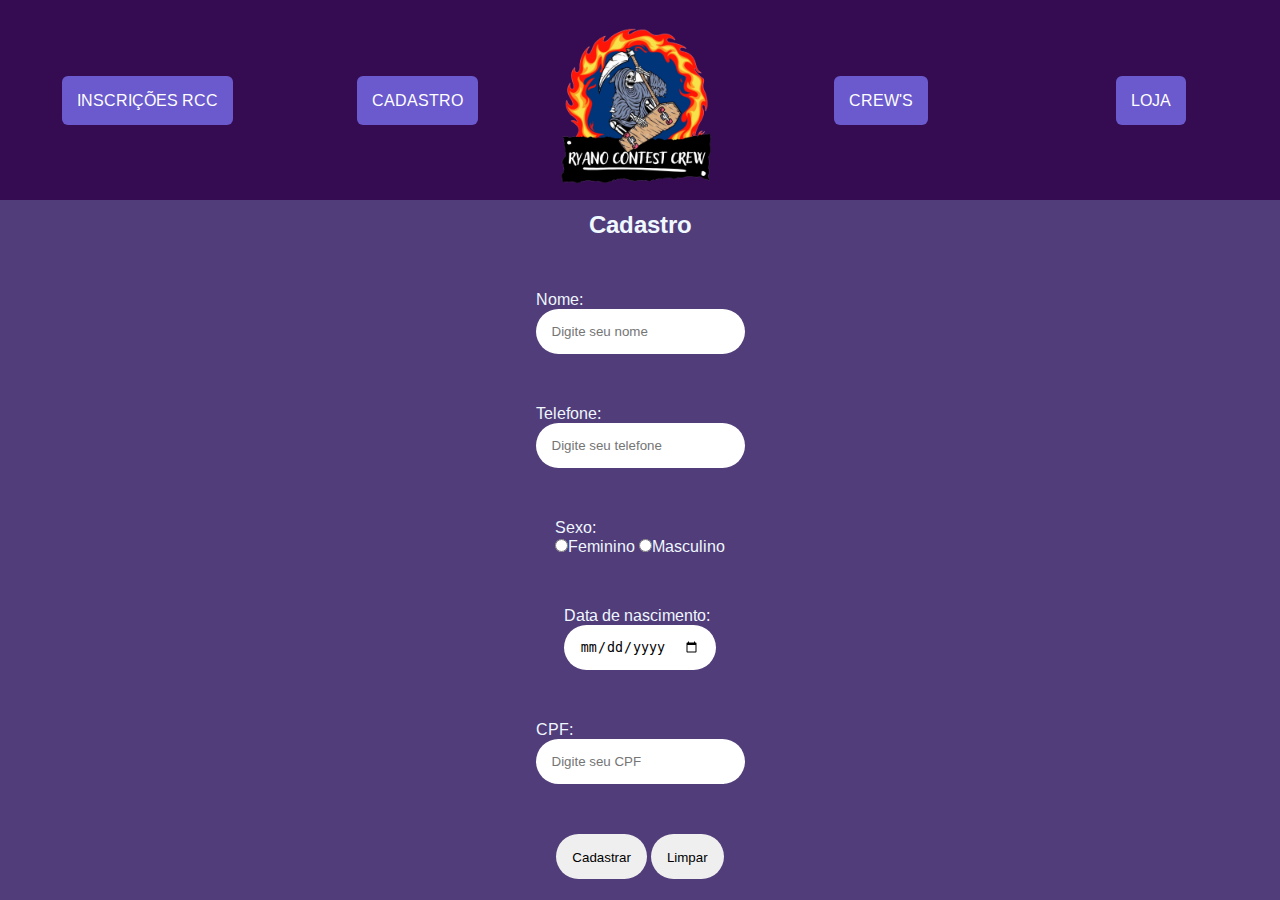
==== cadastro.htm @ fb2b5a4a "Add files via upload" ====
<!DOCTYPE html>
<html>
    <head><title>RYANO CONTEST CREW</title>
    <link rel="stylesheet" href="cadastro.css"/>
    <link rel="preconnect" href="https://fonts.googleapis.com">
<link rel="preconnect" href="https://fonts.gstatic.com" crossorigin>
<link href="https://fonts.googleapis.com/css2?family=Arimo:wght@600&display=swap" rel="stylesheet">
<link href="https://fonts.cdnfonts.com/css/pixo-reto-sp" rel="stylesheet">
<link rel="preconnect" href="https://fonts.googleapis.com">
<link rel="preconnect" href="https://fonts.gstatic.com" crossorigin>
<link href="https://fonts.googleapis.com/css2?family=Creepster&display=swap" rel="stylesheet">
<link rel="preconnect" href="https://fonts.googleapis.com">
<link rel="preconnect" href="https://fonts.gstatic.com" crossorigin>
<link href="https://fonts.googleapis.com/css2?family=Creepster&family=Inconsolata:wght@500&display=swap" rel="stylesheet">
                
    </head>
<body>
 
   <div class="navcontainer">

        <div class="navlinks">
            <a href="index.htm">INSCRIÇÕES RCC</a>
			<a href="cadastro.htm"> CADASTRO </a>
            
        </div>

        <div class="navlogo">
            <img src="imagem/logo.png">
        </div>

        <div class="navlinks">
            <a href="index.htm">CREW'S</a>
            <a href="home.htm">LOJA</a>
        </div>


    </div>

 
 <form action="cad_prof.php" method="post">
                          
                                <h2>Cadastro</h2>

                                <div class="field_input">
                                    <p>Nome:</p>
                                    <input type="text" name="nome" placeholder="Digite seu nome">
                                </div>

                                <div class="field_input">
                                    <p>Telefone:</p>
                                    <input type="text" name="fone" placeholder="Digite seu telefone">
                                </div>

                                <div class="field_input">
                                    <p>Sexo:</p>
                                    <input type="radio" name="sexo" value="fem">Feminino
                                    <input type="radio" name="sexo" value="masc">Masculino
                                </div>

                                <div class="field_input">
                                    <p>Data de nascimento:</p>
                                    <input type="date" name="dn" placeholder="Ano-mês-dia">
                                </div>

                                <div class="field_input">
                                    <p>CPF:</p>
                                    <input type="text" name="cpf" placeholder="Digite seu CPF">
                                </div>

                                <div class="btn">
                                    <input type="submit" value="Cadastrar">
                                    <input type="reset" value="Limpar">
                                </div>
                            
                        </form>
						</body>
						</html>
---- cadastro.css ----
*{
    margin: 0;
    padding: 0;
    box-sizing: border-box;
}

body{
    background-image: url(imagem/fundo.jpg);
    font-family: 'Segoe UI', Tahoma, Geneva, Verdana, sans-serif;
}

.container{
    width: 100%;
    display: flex;
    flex-direction: column;
    gap: 30px;
}

.titulo_container{
    display: flex;
    justify-content: center;
    width: 100%;
}

.titulo_container img{
    height: 100px;
}

.leftaside_container{
    background-color: aliceblue;
    display: flex;
    justify-content: center;
    align-items: center;
    width: 100%;
    padding: 10px;
    font-size: 17px;
}

.leftaside_content{
    display: flex;
    flex-direction: column;
    align-items: center;
    gap: 25px;
}

.leftaside_content > a{
    text-decoration: none;
    height: 25px;
    color: rgb(31, 36, 39);
    
}

.leftaside_content > a:hover{
    border-bottom: 1px solid black;
}

.activated{
    border-bottom: 1px solid black;
}

.main_content{
    display: flex;
    flex-direction: row;
    justify-content: center;
    align-items: center;
    margin-bottom: 30px;
}

.conteudo_content{
    display: flex;
    align-items: center;
    justify-content: center;
}

.conteudo_content > img{
    height: 365px;
}

.publi_container{
    display: flex;
    justify-content: flex-end;
}

.publi_content{
    display: flex;
    flex-direction: column;
}

.publi_content > img{
    height: 90px;
}

.footer_container{
    width: 100%;
}

.footer_container > img{
    width: 100%;
    height: 200px;
}

/*Cadastro de professores e alunos*/

.conteudo_container{
    height: auto;
    width: 900px;
    padding: 20px;
    background-color: white;
}

.conteudo_content{
    display: flex;
    flex-direction: column;
    gap: 20px;
}

.conteudo_content > h2{
    font-size: 2rem;
}

h1{
    color: rgb(209, 124, 14);
    font-family: 'Pixo Reto SP', sans-serif;
    font-size: 65px;                                            
}

body{
    background-color: #513D7A;
    font-family: 'Arimo', sans-serif;
    color:aliceblue;
    margin: 00px;
}

.logo{
    background-color: #350C52;
    width: 100%;
    display: flex;
    justify-content: center;
}
.navcontainer{
    width: 100%;
    background-color: #350C52;
    display: flex;
    align-items: center;
    justify-content: center;
}
.navlogo{
    display: flex;
    align-items: center;
    justify-content: center;
}
.navlogo img{
    width: 200px;
    height: 200px;
}
.navlinks{
    display: flex;
    align-items: center;
    justify-content: space-around;
    width: 100%;
    
}

.navlinks a:hover{
	transition: .4s ease-in-out;
    opacity: 0.2;
	
}

a{
	background: #6A5ACD; 
    border-radius: 6px;  
	padding: 15px; 
	cursor: pointer; 
	color: #fff;
	border: none; 
	font-size: 16px;
	text-decoration: none;
}

form {
    display: flex;
    align-items: center;
    justify-content: center;
    flex-direction:column;
	gap:50px;
	padding: 10px;

}


form input[type=text]{
	width:100%;
	height:5vh;
	transition-duration: 1.2s;
	border-radius: 60px;
	border: none;
	padding: 16px;
	box-sizing: border-box;
}


form input[type=text]:focus{
	border: none;
	border: 1px solid white;
	outline: none;
	background-color: #A599B9;
	
	
}

form input[type=date]{
	width:90wv;
	height:5vh;
	transition-duration: 1.2s;
	border-radius: 60px;
	border: none;
	padding: 16px;
	box-sizing: border-box;
}


form input[type=date]:focus{
	border: none;
	border: 1px solid white;
	outline: none;
	background-color: #A599B9;
	
	
}


form input[type=reset]{
	width:90wv;
	height:5vh;
	transition-duration: 1.2s;
	border-radius: 60px;
	border: none;
	padding: 16px;
	box-sizing: border-box;
}

form input[type=reset]:focus{
	border: none;
	border: 1px solid white;
	outline: none;
	background-color: #A599B9;
}


form input[type=submit]{
	width:90wv;
	height:5vh;
	transition-duration: 1.2s;
	border-radius: 60px;
	border: none;
	padding: 16px;
	box-sizing: border-box;
}

form input[type=submit]:focus{
	border: none;
	border: 1px solid white;
	outline: none;
	background-color: #A599B9;
}
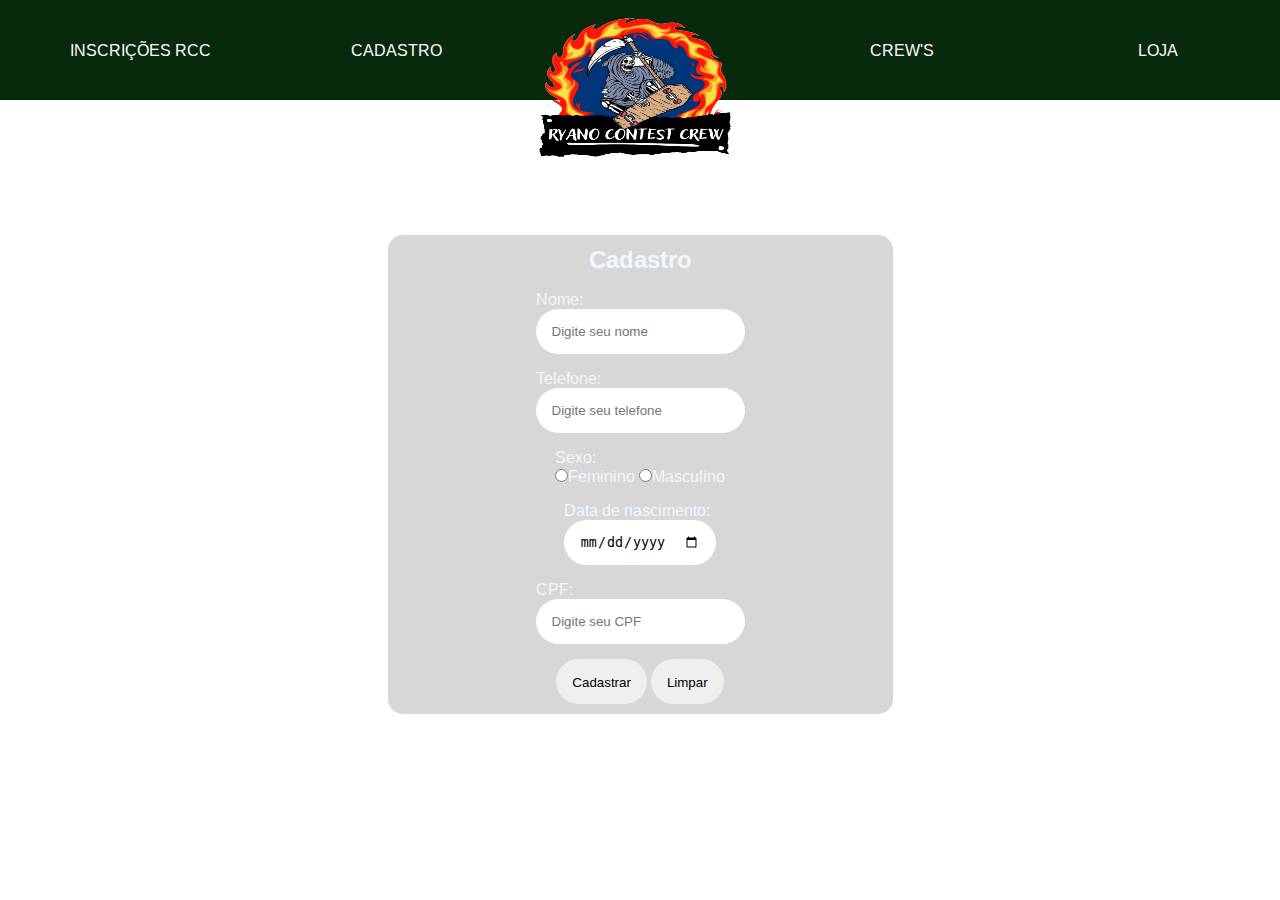
==== commit 9498b4d7: "Add files via upload" ====
--- a/cadastro.htm
+++ b/cadastro.htm
@@ -1,27 +1,31 @@
- <!DOCTYPE html>
+<!DOCTYPE html>
 <html>
-    <head><title>RYANO CONTEST CREW</title>
-    <link rel="stylesheet" href="cadastro.css"/>
+
+<head>
+    <title>RYANO CONTEST CREW</title>
+    <link rel="stylesheet" href="cadastro.css" />
     <link rel="preconnect" href="https://fonts.googleapis.com">
-<link rel="preconnect" href="https://fonts.gstatic.com" crossorigin>
-<link href="https://fonts.googleapis.com/css2?family=Arimo:wght@600&display=swap" rel="stylesheet">
-<link href="https://fonts.cdnfonts.com/css/pixo-reto-sp" rel="stylesheet">
-<link rel="preconnect" href="https://fonts.googleapis.com">
-<link rel="preconnect" href="https://fonts.gstatic.com" crossorigin>
-<link href="https://fonts.googleapis.com/css2?family=Creepster&display=swap" rel="stylesheet">
-<link rel="preconnect" href="https://fonts.googleapis.com">
-<link rel="preconnect" href="https://fonts.gstatic.com" crossorigin>
-<link href="https://fonts.googleapis.com/css2?family=Creepster&family=Inconsolata:wght@500&display=swap" rel="stylesheet">
-                
-    </head>
+    <link rel="preconnect" href="https://fonts.gstatic.com" crossorigin>
+    <link href="https://fonts.googleapis.com/css2?family=Arimo:wght@600&display=swap" rel="stylesheet">
+    <link href="https://fonts.cdnfonts.com/css/pixo-reto-sp" rel="stylesheet">
+    <link rel="preconnect" href="https://fonts.googleapis.com">
+    <link rel="preconnect" href="https://fonts.gstatic.com" crossorigin>
+    <link href="https://fonts.googleapis.com/css2?family=Creepster&display=swap" rel="stylesheet">
+    <link rel="preconnect" href="https://fonts.googleapis.com">
+    <link rel="preconnect" href="https://fonts.gstatic.com" crossorigin>
+    <link href="https://fonts.googleapis.com/css2?family=Creepster&family=Inconsolata:wght@500&display=swap"
+        rel="stylesheet">
+
+</head>
+
 <body>
- 
-   <div class="navcontainer">
+
+    <div class="navcontainer">
 
         <div class="navlinks">
             <a href="index.htm">INSCRIÇÕES RCC</a>
-			<a href="cadastro.htm"> CADASTRO </a>
-            
+            <a href="cadastro.htm"> CADASTRO </a>
+
         </div>
 
         <div class="navlogo">
@@ -36,42 +40,47 @@
 
     </div>
 
- 
- <form action="cad_prof.php" method="post">
-                          
-                                <h2>Cadastro</h2>
 
-                                <div class="field_input">
-                                    <p>Nome:</p>
-                                    <input type="text" name="nome" placeholder="Digite seu nome">
-                                </div>
 
-                                <div class="field_input">
-                                    <p>Telefone:</p>
-                                    <input type="text" name="fone" placeholder="Digite seu telefone">
-                                </div>
+    <div class="container">
+        <form action="cad_prof.php" method="post">
 
-                                <div class="field_input">
-                                    <p>Sexo:</p>
-                                    <input type="radio" name="sexo" value="fem">Feminino
-                                    <input type="radio" name="sexo" value="masc">Masculino
-                                </div>
+            <h2>Cadastro</h2>
 
-                                <div class="field_input">
-                                    <p>Data de nascimento:</p>
-                                    <input type="date" name="dn" placeholder="Ano-mês-dia">
-                                </div>
+            <div class="field_input">
+                <p>Nome:</p>
+                <input type="text" name="nome" placeholder="Digite seu nome">
+            </div>
 
-                                <div class="field_input">
-                                    <p>CPF:</p>
-                                    <input type="text" name="cpf" placeholder="Digite seu CPF">
-                                </div>
+            <div class="field_input">
+                <p>Telefone:</p>
+                <input type="text" name="fone" placeholder="Digite seu telefone">
+            </div>
 
-                                <div class="btn">
-                                    <input type="submit" value="Cadastrar">
-                                    <input type="reset" value="Limpar">
-                                </div>
-                            
-                        </form>
-						</body>
-						</html>+            <div class="field_input">
+                <p>Sexo:</p>
+                <input type="radio" name="sexo" value="fem">Feminino
+                <input type="radio" name="sexo" value="masc">Masculino
+            </div>
+
+            <div class="field_input">
+                <p>Data de nascimento:</p>
+                <input type="date" name="dn" placeholder="Ano-mês-dia">
+            </div>
+
+            <div class="field_input">
+                <p>CPF:</p>
+                <input type="text" name="cpf" placeholder="Digite seu CPF">
+            </div>
+
+            <div class="btn">
+                <input type="submit" value="Cadastrar">
+                <input type="reset" value="Limpar">
+            </div>
+
+        </form>
+    </div>
+
+</body>
+
+</html>--- a/cadastro.css
+++ b/cadastro.css
@@ -5,144 +5,34 @@
 }
 
 body{
-    background-image: url(imagem/fundo.jpg);
-    font-family: 'Segoe UI', Tahoma, Geneva, Verdana, sans-serif;
+    background-image: url(imagem/fundocadastro.jpg);
+    font-family: 'Arimo', sans-serif;
+    color:aliceblue;
 }
 
 .container{
-    width: 100%;
-    display: flex;
-    flex-direction: column;
-    gap: 30px;
-}
-
-.titulo_container{
-    display: flex;
-    justify-content: center;
-    width: 100%;
-}
-
-.titulo_container img{
-    height: 100px;
-}
-
-.leftaside_container{
-    background-color: aliceblue;
     display: flex;
     justify-content: center;
     align-items: center;
-    width: 100%;
-    padding: 10px;
-    font-size: 17px;
+    flex-direction: column;
+    padding: 15vh;
 }
 
-.leftaside_content{
-    display: flex;
-    flex-direction: column;
-    align-items: center;
-    gap: 25px;
-}
 
-.leftaside_content > a{
-    text-decoration: none;
-    height: 25px;
-    color: rgb(31, 36, 39);
-    
-}
-
-.leftaside_content > a:hover{
-    border-bottom: 1px solid black;
-}
-
-.activated{
-    border-bottom: 1px solid black;
-}
-
-.main_content{
-    display: flex;
-    flex-direction: row;
-    justify-content: center;
-    align-items: center;
-    margin-bottom: 30px;
-}
-
-.conteudo_content{
-    display: flex;
-    align-items: center;
-    justify-content: center;
-}
-
-.conteudo_content > img{
-    height: 365px;
-}
-
-.publi_container{
-    display: flex;
-    justify-content: flex-end;
-}
-
-.publi_content{
-    display: flex;
-    flex-direction: column;
-}
-
-.publi_content > img{
-    height: 90px;
-}
-
-.footer_container{
-    width: 100%;
-}
-
-.footer_container > img{
-    width: 100%;
-    height: 200px;
-}
-
-/*Cadastro de professores e alunos*/
-
-.conteudo_container{
-    height: auto;
-    width: 900px;
-    padding: 20px;
-    background-color: white;
-}
-
-.conteudo_content{
-    display: flex;
-    flex-direction: column;
-    gap: 20px;
-}
-
-.conteudo_content > h2{
-    font-size: 2rem;
-}
-
-h1{
-    color: rgb(209, 124, 14);
-    font-family: 'Pixo Reto SP', sans-serif;
-    font-size: 65px;                                            
-}
-
-body{
-    background-color: #513D7A;
-    font-family: 'Arimo', sans-serif;
-    color:aliceblue;
-    margin: 00px;
-}
 
 .logo{
-    background-color: #350C52;
+    background-color: #05250a;
     width: 100%;
     display: flex;
     justify-content: center;
 }
 .navcontainer{
     width: 100%;
-    background-color: #350C52;
+    background-color: #07290c;
     display: flex;
     align-items: center;
     justify-content: center;
+    height: 100px;
 }
 .navlogo{
     display: flex;
@@ -150,8 +40,9 @@
     justify-content: center;
 }
 .navlogo img{
-    width: 200px;
-    height: 200px;
+    width: 20vw;
+    height: 20vh;
+    margin-top: 7vh;
 }
 .navlinks{
     display: flex;
@@ -163,19 +54,20 @@
 
 .navlinks a:hover{
 	transition: .4s ease-in-out;
-    opacity: 0.2;
-	
+    box-shadow: inset 0px -3px 0px 0px rgb(0, 168, 0);
+    color: rgb(0, 168, 0);
 }
 
 a{
-	background: #6A5ACD; 
-    border-radius: 6px;  
 	padding: 15px; 
 	cursor: pointer; 
 	color: #fff;
-	border: none; 
 	font-size: 16px;
 	text-decoration: none;
+    display: flex;
+    align-items: center;
+    justify-content: center;
+    height: 100%;
 }
 
 form {
@@ -183,8 +75,11 @@
     align-items: center;
     justify-content: center;
     flex-direction:column;
-	gap:50px;
+	gap:15px;
 	padding: 10px;
+    width: 50%;
+    background-color: rgba(175, 175, 175, 0.507);
+    border-radius: 15px;
 
 }
 
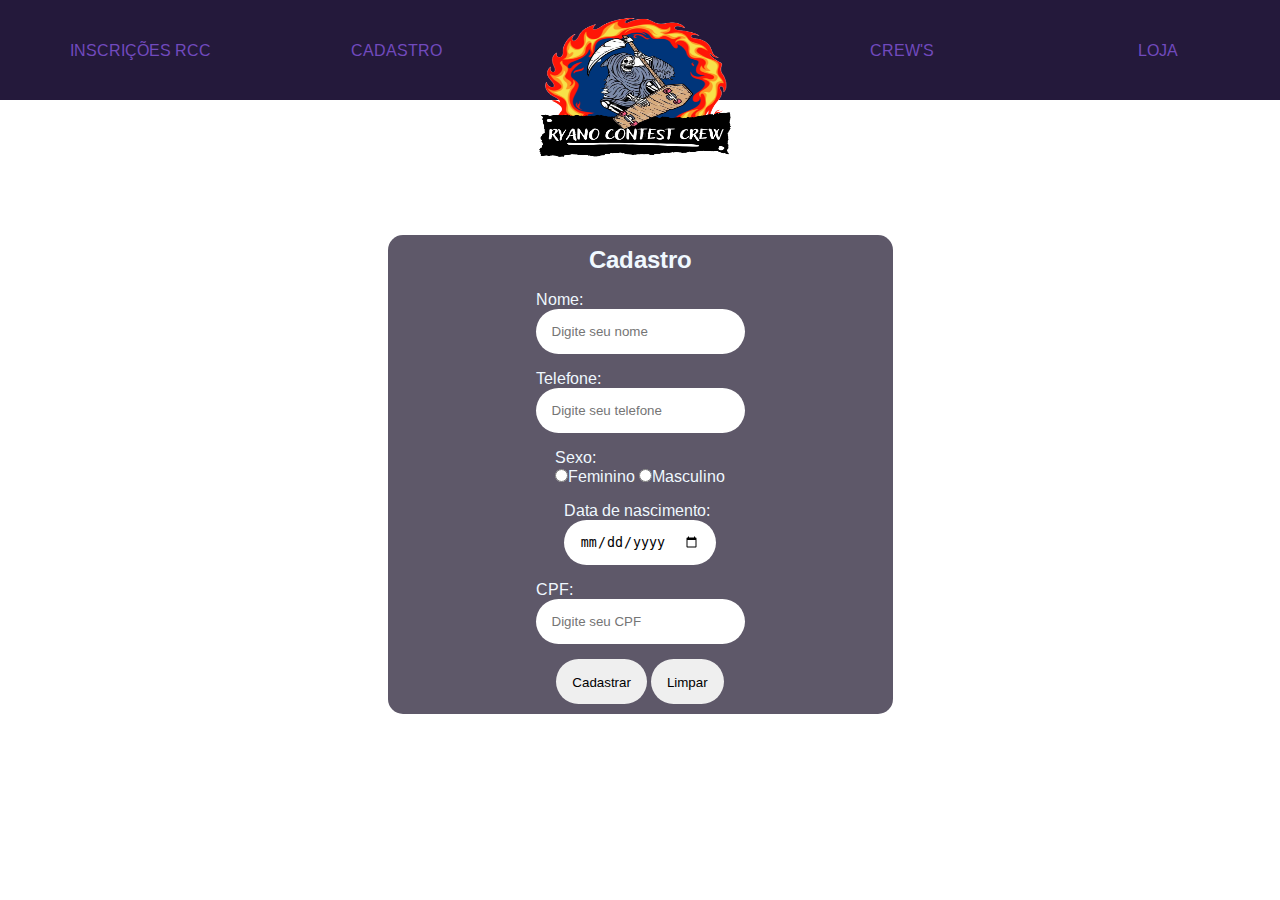
==== commit dc8d7307: "Add files via upload" ====
--- a/cadastro.htm
+++ b/cadastro.htm
@@ -43,7 +43,7 @@
 
 
     <div class="container">
-        <form action="cad_prof.php" method="post">
+        <form action="cadastro_pessoa.php" method="post">
 
             <h2>Cadastro</h2>
 
@@ -54,7 +54,7 @@
 
             <div class="field_input">
                 <p>Telefone:</p>
-                <input type="text" name="fone" placeholder="Digite seu telefone">
+                <input type="text" name="telefone" placeholder="Digite seu telefone">
             </div>
 
             <div class="field_input">
--- a/cadastro.css
+++ b/cadastro.css
@@ -8,6 +8,7 @@
     background-image: url(imagem/fundocadastro.jpg);
     font-family: 'Arimo', sans-serif;
     color:aliceblue;
+	margin: 0;
 }
 
 .container{
@@ -28,7 +29,7 @@
 }
 .navcontainer{
     width: 100%;
-    background-color: #07290c;
+    background-color: #24193b;
     display: flex;
     align-items: center;
     justify-content: center;
@@ -54,20 +55,18 @@
 
 .navlinks a:hover{
 	transition: .4s ease-in-out;
-    box-shadow: inset 0px -3px 0px 0px rgb(0, 168, 0);
-    color: rgb(0, 168, 0);
+    box-shadow: inset 0px -3px 0px 0px #513D7A;
+    color: #5a4488;
 }
 
 a{
 	padding: 15px; 
 	cursor: pointer; 
 	color: #fff;
+	border: none; 
 	font-size: 16px;
 	text-decoration: none;
-    display: flex;
-    align-items: center;
-    justify-content: center;
-    height: 100%;
+    color:#714abe;
 }
 
 form {
@@ -78,7 +77,7 @@
 	gap:15px;
 	padding: 10px;
     width: 50%;
-    background-color: rgba(175, 175, 175, 0.507);
+    background-color: rgba(21, 11, 37, 0.685);
     border-radius: 15px;
 
 }
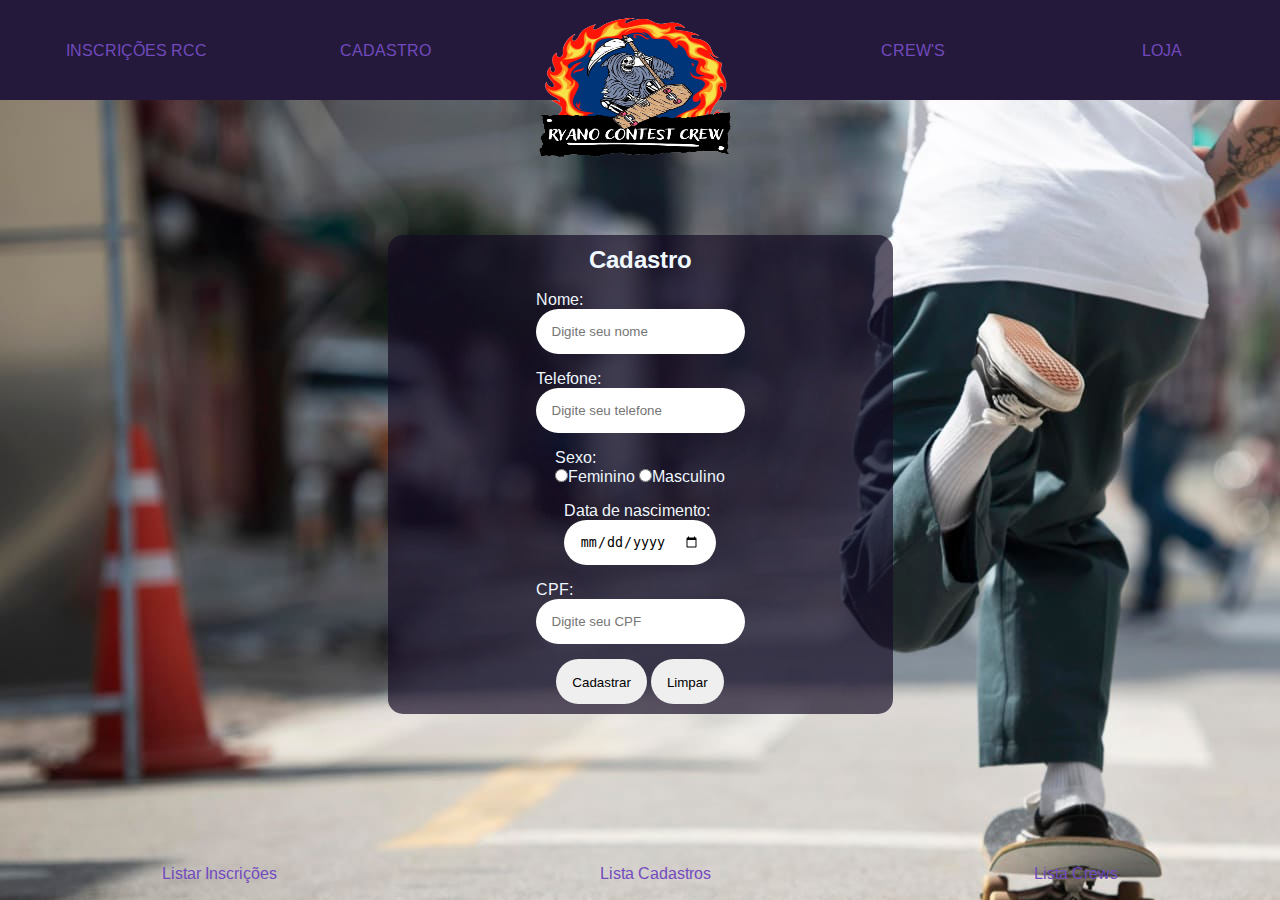
==== commit e68d78fb: "Add files via upload" ====
--- a/cadastro.htm
+++ b/cadastro.htm
@@ -15,6 +15,7 @@
     <link rel="preconnect" href="https://fonts.gstatic.com" crossorigin>
     <link href="https://fonts.googleapis.com/css2?family=Creepster&family=Inconsolata:wght@500&display=swap"
         rel="stylesheet">
+        <meta charset="utf-8">
 
 </head>
 
@@ -28,12 +29,14 @@
 
         </div>
 
+        <a href="index.htm">
         <div class="navlogo">
             <img src="imagem/logo.png">
         </div>
+        </a>
 
         <div class="navlinks">
-            <a href="index.htm">CREW'S</a>
+            <a href="crew.htm">CREW'S</a>
             <a href="home.htm">LOJA</a>
         </div>
 
@@ -59,8 +62,8 @@
 
             <div class="field_input">
                 <p>Sexo:</p>
-                <input type="radio" name="sexo" value="fem">Feminino
-                <input type="radio" name="sexo" value="masc">Masculino
+                <input type="radio" name="sexo" value="Feminino">Feminino
+                <input type="radio" name="sexo" value="Masculino">Masculino
             </div>
 
             <div class="field_input">
@@ -81,6 +84,13 @@
         </form>
     </div>
 
+    <div class="navlinks">
+        <a href="listar_inscricoes.htm">Listar Inscrições</a>
+        <a href="listar_cadastro.php"> Lista Cadastros </a>
+        <a href="listar_crew.php"> Lista Crews </a>
+        
+    </div>
+
 </body>
 
 </html>--- a/cadastro.css
+++ b/cadastro.css
@@ -18,8 +18,6 @@
     flex-direction: column;
     padding: 15vh;
 }
-
-
 
 .logo{
     background-color: #05250a;
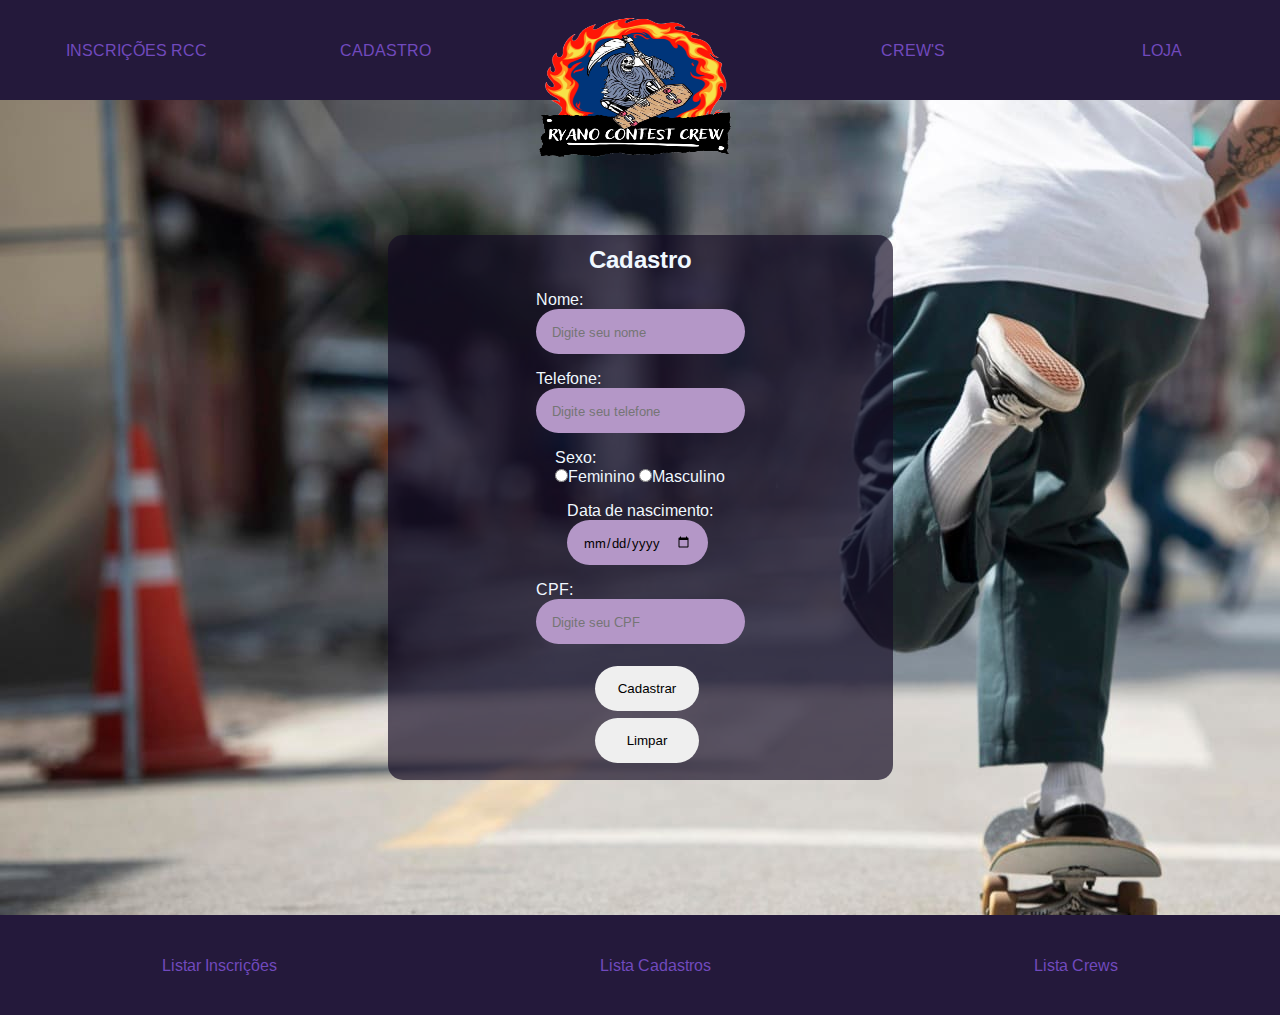
==== commit c675dae6: "Add files via upload" ====
--- a/cadastro.htm
+++ b/cadastro.htm
@@ -77,18 +77,22 @@
             </div>
 
             <div class="btn">
-                <input type="submit" value="Cadastrar">
-                <input type="reset" value="Limpar">
+                <button type="submit" >Cadastrar</button> 
+                <button type="submit" >Limpar</button> 
             </div>
 
         </form>
     </div>
+    <div class="navcontainer">
 
-    <div class="navlinks">
-        <a href="listar_inscricoes.htm">Listar Inscrições</a>
-        <a href="listar_cadastro.php"> Lista Cadastros </a>
-        <a href="listar_crew.php"> Lista Crews </a>
-        
+        <div class="navlinks">
+            <a href="listar_inscricao.php">Listar Inscrições</a>
+            <a href="listar_cadastro.php"> Lista Cadastros </a>
+            <a href="listar_crew.php"> Lista Crews </a>
+            
+        </div>
+    
+    
     </div>
 
 </body>
--- a/cadastro.css
+++ b/cadastro.css
@@ -77,7 +77,7 @@
     width: 50%;
     background-color: rgba(21, 11, 37, 0.685);
     border-radius: 15px;
-
+    
 }
 
 
@@ -89,6 +89,9 @@
 	border: none;
 	padding: 16px;
 	box-sizing: border-box;
+	background-color: #b497c7;
+	font-family: 'Arimo', sans-serif;
+
 }
 
 
@@ -109,6 +112,8 @@
 	border: none;
 	padding: 16px;
 	box-sizing: border-box;
+	background-color: #b497c7;
+	font-family: 'Arimo', sans-serif;
 }
 
 
@@ -122,7 +127,7 @@
 }
 
 
-form input[type=reset]{
+button{
 	width:90wv;
 	height:5vh;
 	transition-duration: 1.2s;
@@ -130,29 +135,17 @@
 	border: none;
 	padding: 16px;
 	box-sizing: border-box;
+	display: flex;
+	justify-content: center;
+	align-items: center;
+	width: 100%;
+	margin: 7px;
 }
 
-form input[type=reset]:focus{
+button:focus{
 	border: none;
 	border: 1px solid white;
 	outline: none;
 	background-color: #A599B9;
 }
 
-
-form input[type=submit]{
-	width:90wv;
-	height:5vh;
-	transition-duration: 1.2s;
-	border-radius: 60px;
-	border: none;
-	padding: 16px;
-	box-sizing: border-box;
-}
-
-form input[type=submit]:focus{
-	border: none;
-	border: 1px solid white;
-	outline: none;
-	background-color: #A599B9;
-}